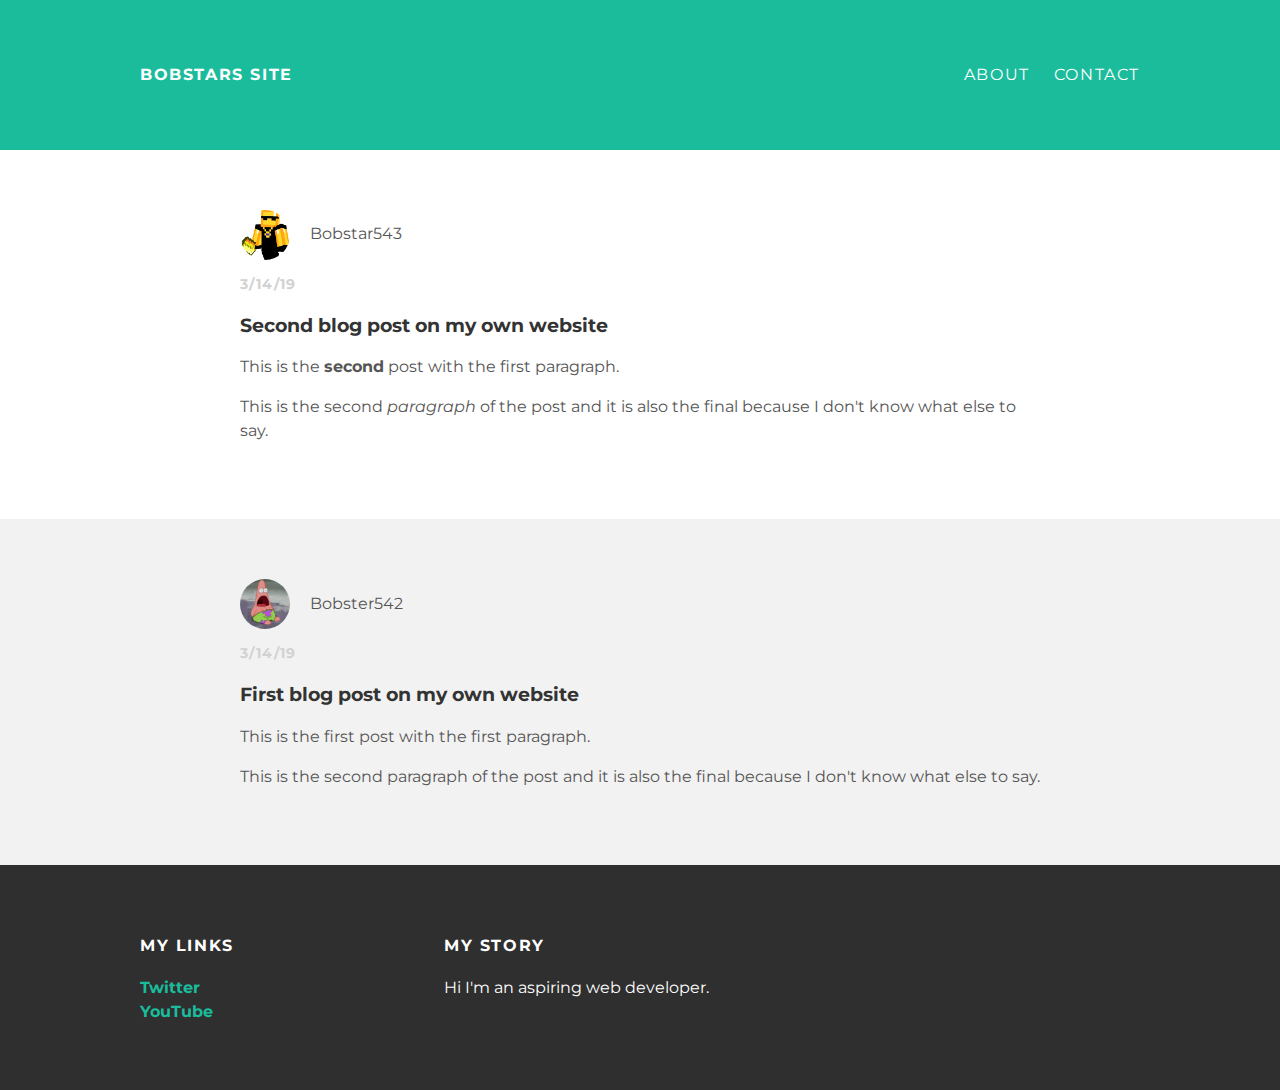
==== index.html @ 27e32ec1 "Add files via upload" ====
<!doctype html>
<html>
  <head>
    <title>Bobster542</title>
    <link rel="stylesheet" type="text/css" href="styles.css">
  </head>
  <body>
    <div id="header">
      <div class="container">
        <a id="header-title"
      href="index.html">Bobstars Site</a>
        <ul id="header-nav">
          <li><a
      href="about.html">About</a></li>
          <li><a
          href="mailto:bobstar924@gmail.com">Contact</a></li>
        </ul>
      </div>
    </div>
    <div id="content">
      <div class ="post-container">
        <div class="post">
          <div class="post-author">
            <img src="budderr ninja.png">
            <span>Bobstar543</span>
          </div>
          <p class="post-date">3/14/19</p>
          <h3 class="post-title">Second blog post on my own website</h3>
            <div class="post-content">
              <p>This is the <strong>second</strong> post with the first paragraph.</p>
              <p>This is the second <em>paragraph</em> of the post and it is also the
                 final because I don't know what else to say.</p>
            </div>
        </div>
      </div>
      <div class ="post-container">
        <div class="post">
          <div class="post-author">
            <img src="patrickstar.jpg">
            <span>Bobster542</span>
          </div>
          <p class="post-date">3/14/19</p>
          <h3 class="post-title">First blog post on my own website</h3>
            <div class="post-content">
              <p>This is the first post with the first paragraph.</p>
              <p>This is the second paragraph of the post and it is also the
                 final because I don't know what else to say.</p>
            </div>
        </div>
      </div>
    </div>
    <div id="footer">
      <div class="container">
        <div class="column">
          <h4>My Links</h4>
            <p>
              <a href=""><strong>Twitter</strong></a>
              <br>
              <a href=""><strong>YouTube</strong></a>
            </p>
        </div>
        <div class="column">
          <h4>My Story</h4>
          <p>Hi I'm an aspiring web developer.</p>
        </div>
      </div>
    </div>
  </body>
</html>
---- styles.css ----
@import url(http://fonts.googleapis.com/css?family=Montserrat:400,700);
body{
  color: #555;
  margin: 0;

  font-family: 'Montserrat', sans-serif;
}
#header{
  background-color: #1abc9c;
  height: 150px;
  line-height: 150px;
}
#header a{
  color: white;
  text-decoration: none;
  text-transform: uppercase;
  letter-spacing: 0.1em;
}
#header a:hover{
  color: #222;
}
#header-title{
  display: block;
  float: left;
  font: 20px;
  font-weight: bold;
}
#header-nav{
  display: block;
  float: right;
  margin-top:0;
}
#header-nav li{
  display: inline;
  padding-left: 20px;
}
.container{
  max-width:1000px;
  margin: 0 auto;
}
#footer {
  background-color: #2f2f2f;
  padding: 50px 0;
}
.column {
  min-width: 300px;
  display: inline-block;
  vertical-align: top;
}
#footer h4 {
  color: white;
  text-transform: uppercase;
  letter-spacing: 0.1em;
}
#footer p {
  color: white;
}
a {
  color: #1abc9c;
  text-decoration: none;
}
a:hover {
  color: #F6A623;
}
.post, .about {
  max-width: 800px;
  margin: 0 auto;
  padding: 60px 0;
}
.post-author img {
  width: 50px;
  height: 50px;
  vertical-align: middle;
  border-radius: 50%;
}
.post-author span {
  margin-left: 16px;
}
.post-date {
  color: #D2D2D2;

  font-size: 14px;
  font-weight: bold;
  text-transform: uppercase;
  letter-spacing: 0.1em;
}
h1, h2, h3, h4 {
  color: #333;
}
p {
  line-height: 1.5;
}
.about {
  text-align: center;
}
.about-author img {
  border-radius: 50%;
}
.post-container:nth-child(even) {
  background-color: #f2f2f2;
}
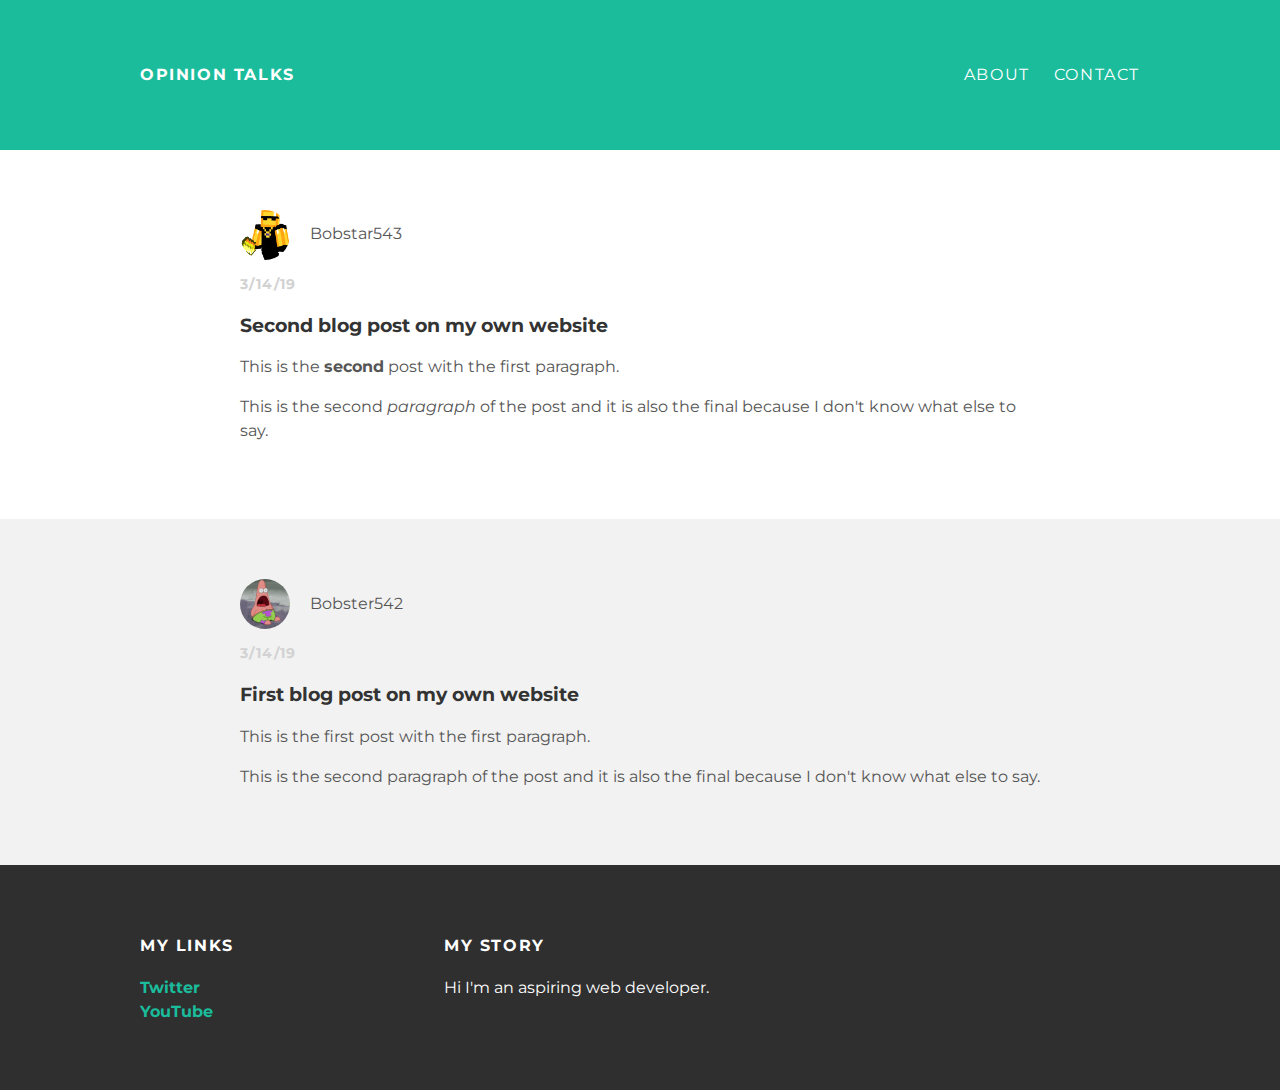
==== commit 86501e21: "Update index.html" ====
--- a/index.html
+++ b/index.html
@@ -8,7 +8,7 @@
     <div id="header">
       <div class="container">
         <a id="header-title"
-      href="index.html">Bobstars Site</a>
+      href="index.html">Opinion Talks</a>
         <ul id="header-nav">
           <li><a
       href="about.html">About</a></li>
